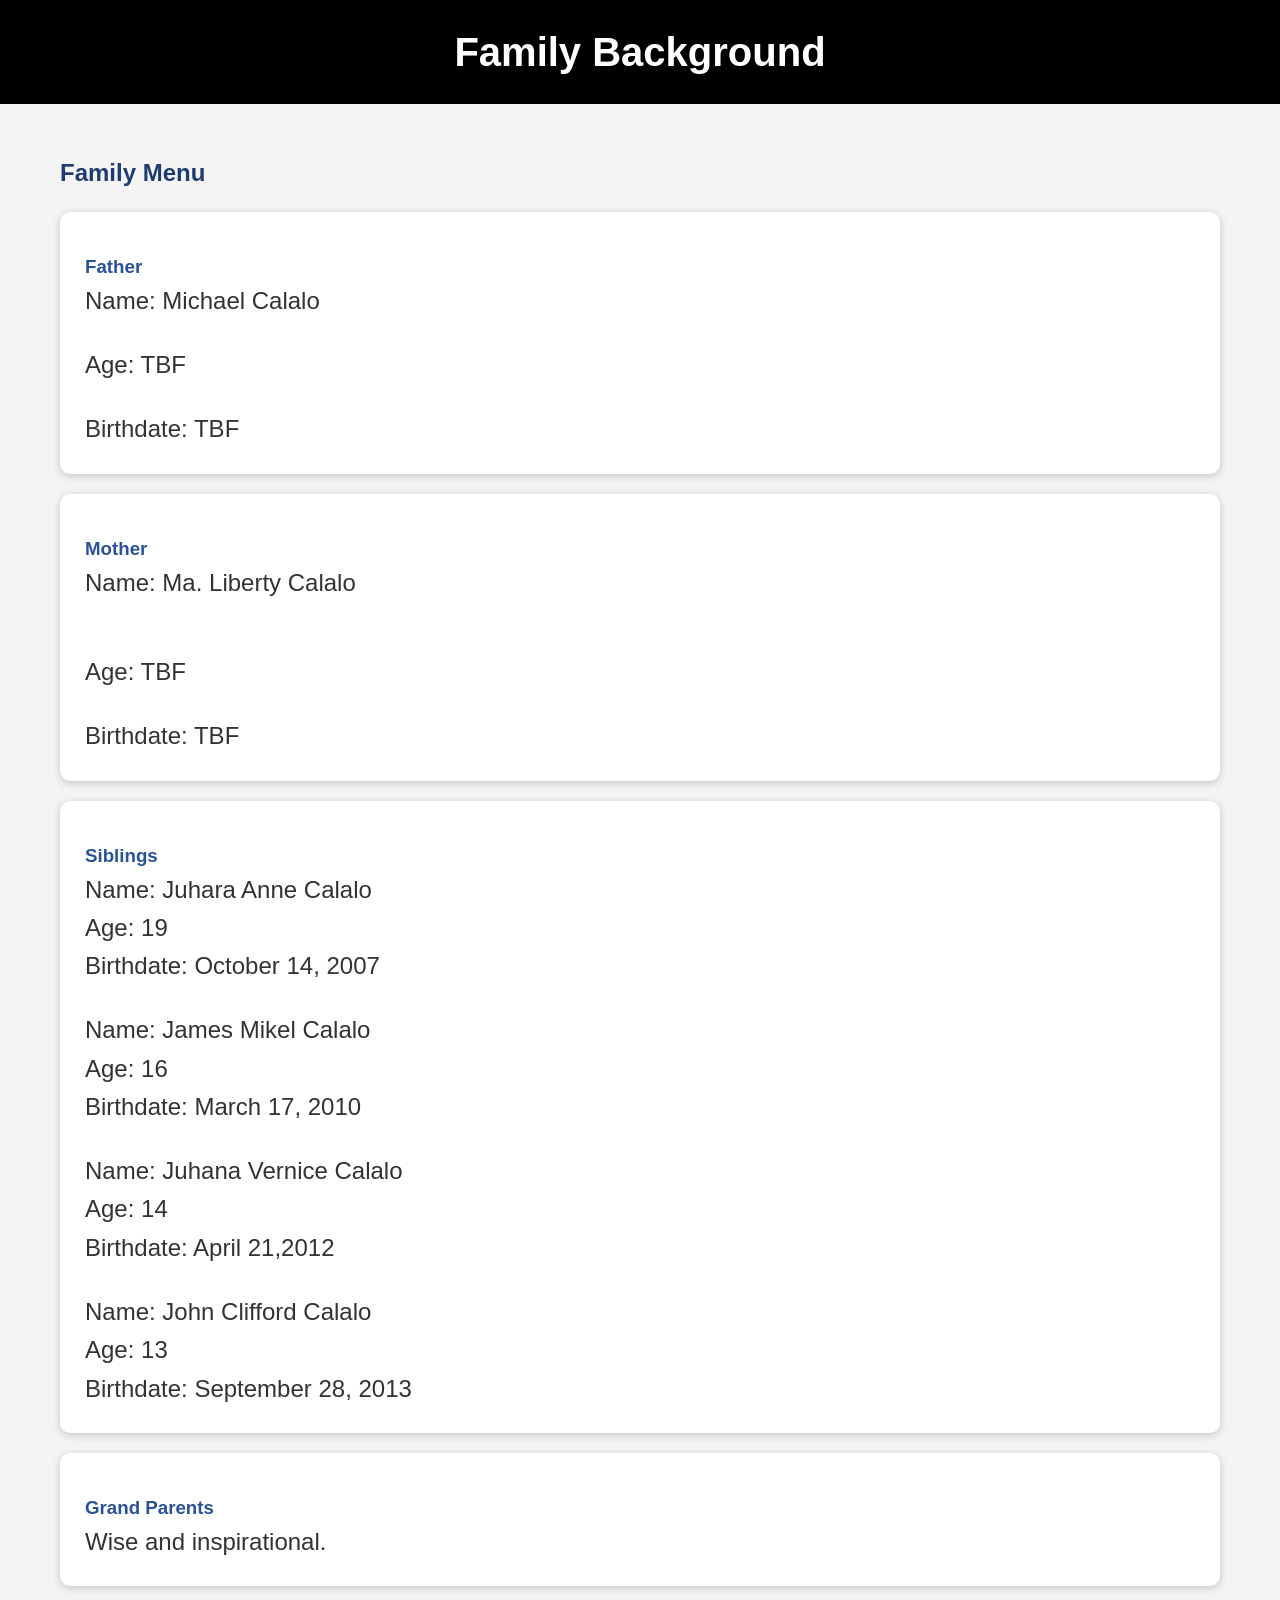
==== Family.html @ 0f4c8f48 "Add files via upload" ====
<!DOCTYPE html>
<html lang="en">
<head>
  <meta charset="UTF-8">
  <meta name="viewport" content="width=device-width, initial-scale=1.0">
  <title>My Personal Website</title>
  <link rel="stylesheet" href="william.css">
</head>
<body>

<header>
  <h1>Family Background</h1>
</header>


<section id="family">
  <h2>Family Menu</h2>

  <div class="family-grid">
    <div class="card">
      <h3>Father</h3>
      <p>Name: Michael Calalo</p>
      <br>
      <p>Age: TBF</p>
      <br>
      <p>Birthdate: TBF</p>

    </div>

    <div class="card">
      <h3>Mother</h3>
      <p>Name: Ma. Liberty Calalo</p>
      <br>
      <br>
      <p>Age: TBF</p>
      <br>
      <p>Birthdate: TBF</p>

    </div>

    <div class="card">
      <h3>Siblings</h3>
      <p>Name: Juhara Anne Calalo</p>
      <p>Age: 19</p>
      <p>Birthdate: October 14, 2007</p>
<br>
      <p>Name: James Mikel Calalo</p>
      <p>Age: 16</p>
      <p>Birthdate: March 17, 2010</p>
<br>
      <p>Name: Juhana Vernice Calalo</p>
      <p>Age: 14</p>
      <p>Birthdate: April 21,2012</p>
<br>
      <p>Name: John Clifford Calalo</p>
      <p>Age: 13</p>
      <p>Birthdate: September 28, 2013</p>

    </div>

    <div class="card">
      <h3>Grand Parents</h3>
      <p>Wise and inspirational.</p>
    </div>
  </div>
</section>

</body>
</html>
---- william.css ----
/* RESET */
*{
    margin:0;
    padding:0;
    box-sizing:border-box;
    font-family: Arial, Helvetica, sans-serif;
}

/* BODY */
body{
    font-family: 'Times New Roman', Times, serif;
    background:#f4f4f4;
    color:#333;
    line-height:1.6;
}

p{
    font-size: 24px;
}

/* HEADER */
header{
    background:linear-gradient(to right,#000000,#000000);
    color:white;
    padding:20px;
    text-align:center;
}

header h1{
    font-size:40px;
}

header p{
    margin-top:10px;
    font-size:18px;
}

/* NAVIGATION */
nav{
    background:#222;
    position:sticky;
    top:0;
    z-index:1000;
}

nav ul{
    display:flex;
    flex-wrap:wrap;
    justify-content:center;
    list-style:none;
}

nav ul li{
    position:relative;
}

nav ul li a{
    display:block;
    padding:15px 20px;
    color:white;
    text-decoration:none;
    transition:0.3s;
}

nav ul li a:hover{
    background:#00bcd4;
}

/* DROPDOWN */
nav ul li ul{
    display:none;
    position:absolute;
    background:#333;
    min-width:180px;
}

nav ul li:hover ul{
    display:block;
}

nav ul li ul li{
    width:100%;
}

/* SECTION */
section{
    padding:50px 20px;
    max-width:1200px;
    margin:auto;
}

/* CARD */
.card{
    background:white;
    padding:25px;
    margin:20px 0;
    border-radius:10px;
    box-shadow:0 2px 8px rgba(0,0,0,0.2);
}

/* HEADINGS */
h2{
    margin-bottom:15px;
    color:#1e3c72;
}

h3{
    margin-top:15px;
    color:#2a5298;
}

/* GALLERY */
.gallery{
    display:grid;
    grid-template-columns:repeat(auto-fit,minmax(250px,1fr));
    gap:20px;
}

.gallery img{
    width:100%;
    height:250px;
    object-fit:cover;
    border-radius:10px;
}

.caption{
    text-align:center;
    margin-top:10px;
    font-weight:bold;
}

/* AUDIO & VIDEO */
video,
audio{
    width:100%;
    margin-top:15px;
}

/* BUTTON */
.btn{
    display:inline-block;
    background:#1e3c72;
    color:white;
    padding:10px 20px;
    border-radius:5px;
    text-decoration:none;
    margin-top:10px;
    transition:0.3s;
}

.btn:hover{
    background:#00bcd4;
}

/* FOOTER */
footer{
    background:#222;
    color:white;
    text-align:center;
    padding:20px;
    margin-top:30px;
}

/* RESPONSIVE DESIGN */
@media(max-width:768px){

    nav ul{
        flex-direction:column;
    }

    header h1{
        font-size:28px;
    }

    .gallery{
        grid-template-columns:1fr;
    }
}
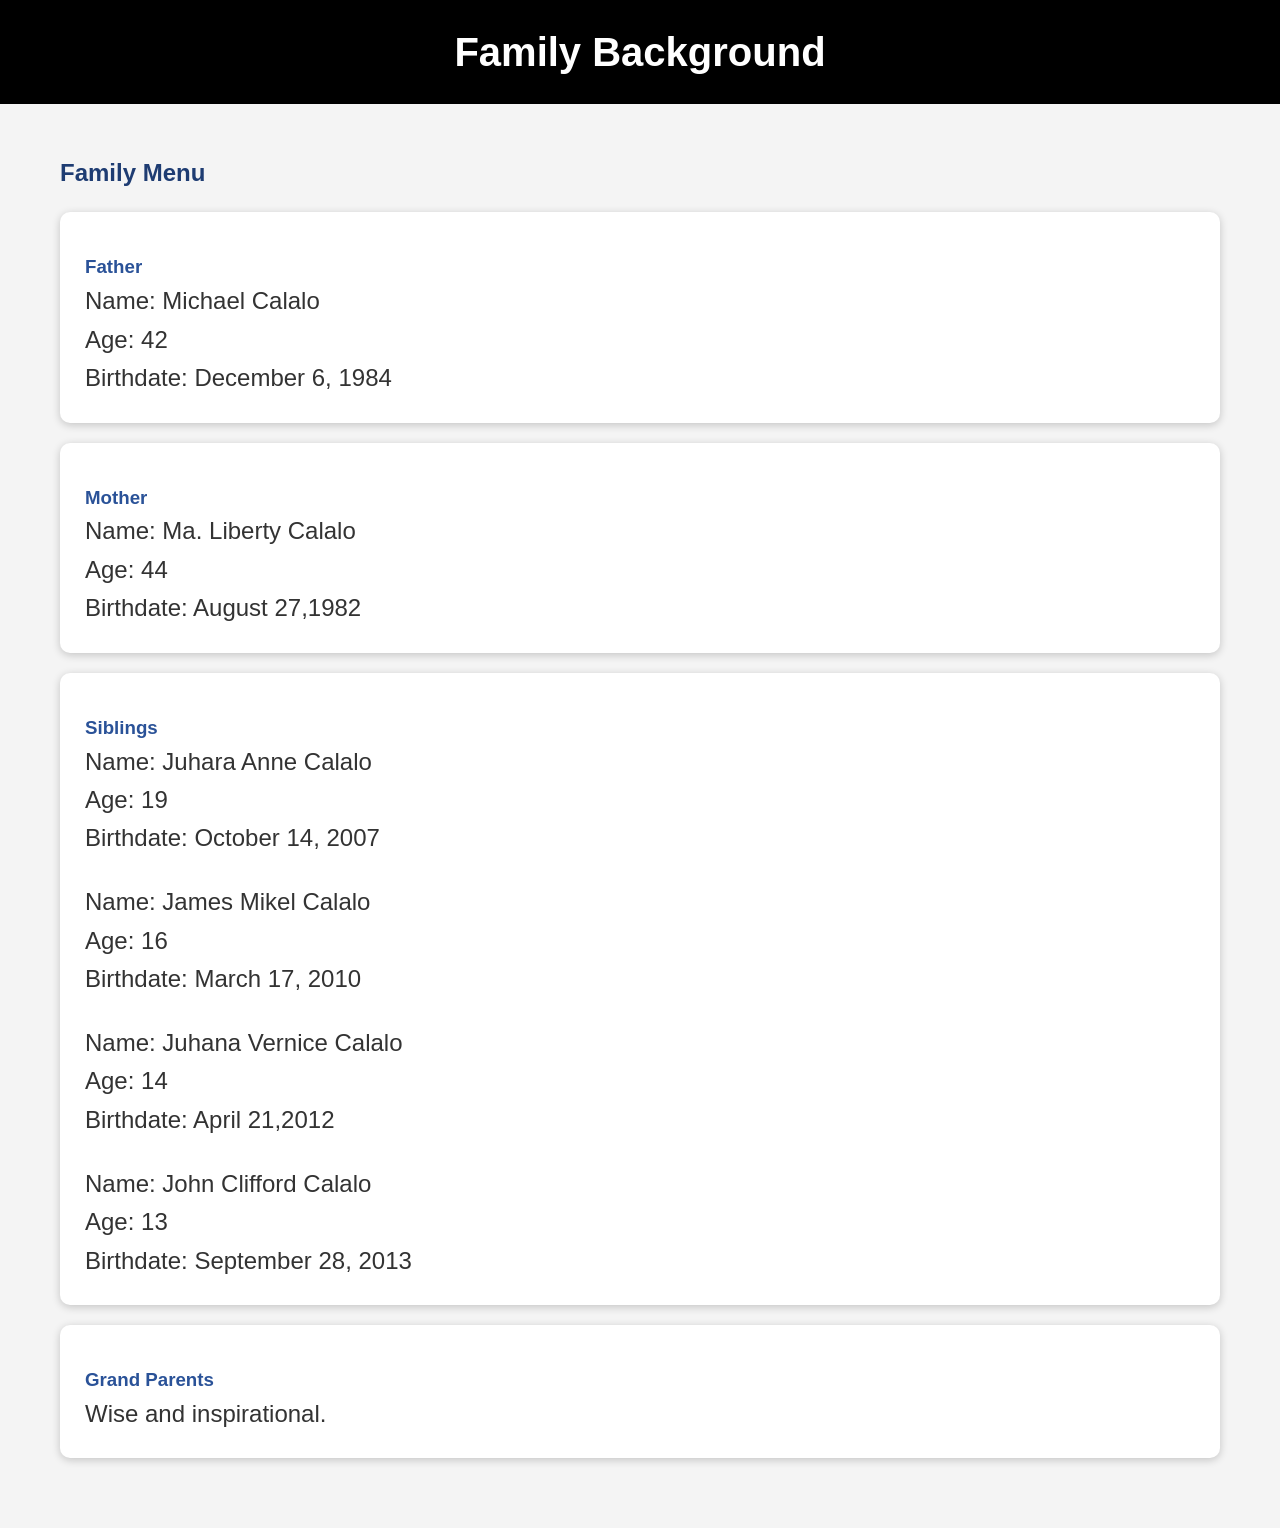
==== commit 373071c9: "Add files via upload" ====
--- a/Family.html
+++ b/Family.html
@@ -16,25 +16,20 @@
 <section id="family">
   <h2>Family Menu</h2>
 
-  <div class="family-grid">
+   <div class="family-grid">
     <div class="card">
       <h3>Father</h3>
       <p>Name: Michael Calalo</p>
-      <br>
-      <p>Age: TBF</p>
-      <br>
-      <p>Birthdate: TBF</p>
+      <p>Age: 42</p>
+      <p>Birthdate: December 6, 1984</p>
 
     </div>
 
     <div class="card">
       <h3>Mother</h3>
       <p>Name: Ma. Liberty Calalo</p>
-      <br>
-      <br>
-      <p>Age: TBF</p>
-      <br>
-      <p>Birthdate: TBF</p>
+      <p>Age: 44</p>
+      <p>Birthdate: August 27,1982</p>
 
     </div>
 
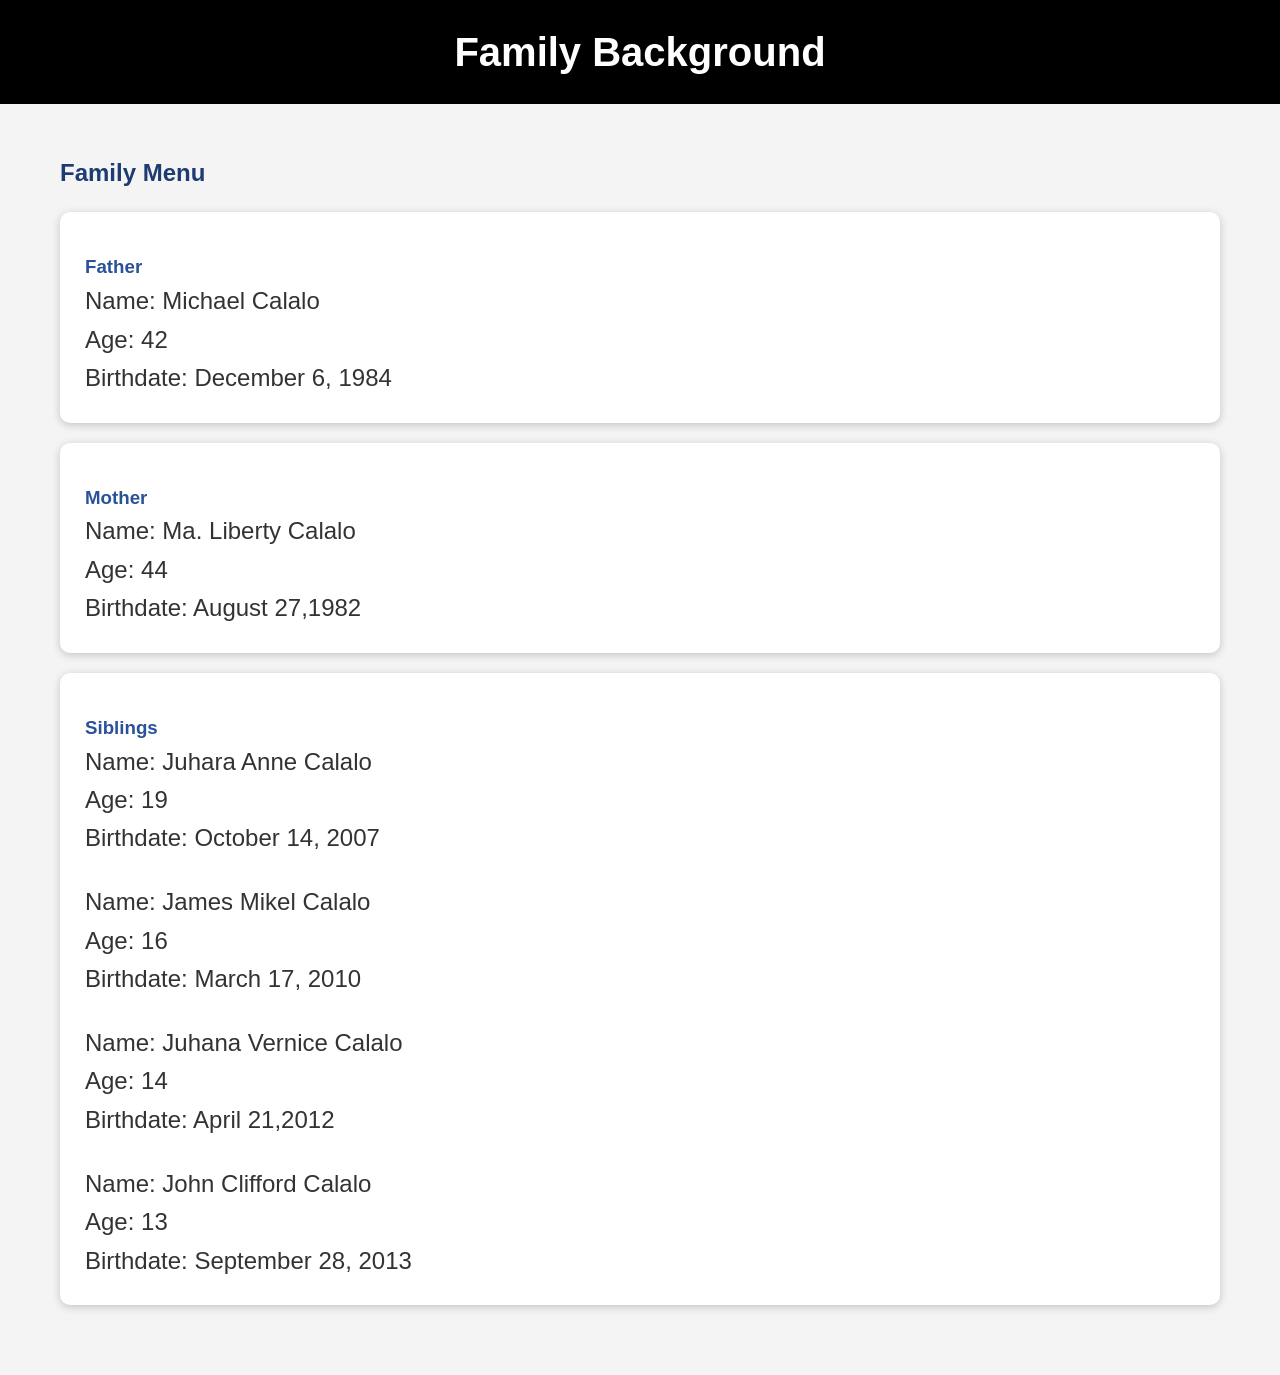
==== commit 04819faa: "Family.html" ====
--- a/Family.html
+++ b/Family.html
@@ -52,13 +52,8 @@
       <p>Birthdate: September 28, 2013</p>
 
     </div>
-
-    <div class="card">
-      <h3>Grand Parents</h3>
-      <p>Wise and inspirational.</p>
-    </div>
-  </div>
+     
 </section>
 
 </body>
-</html>+</html>
